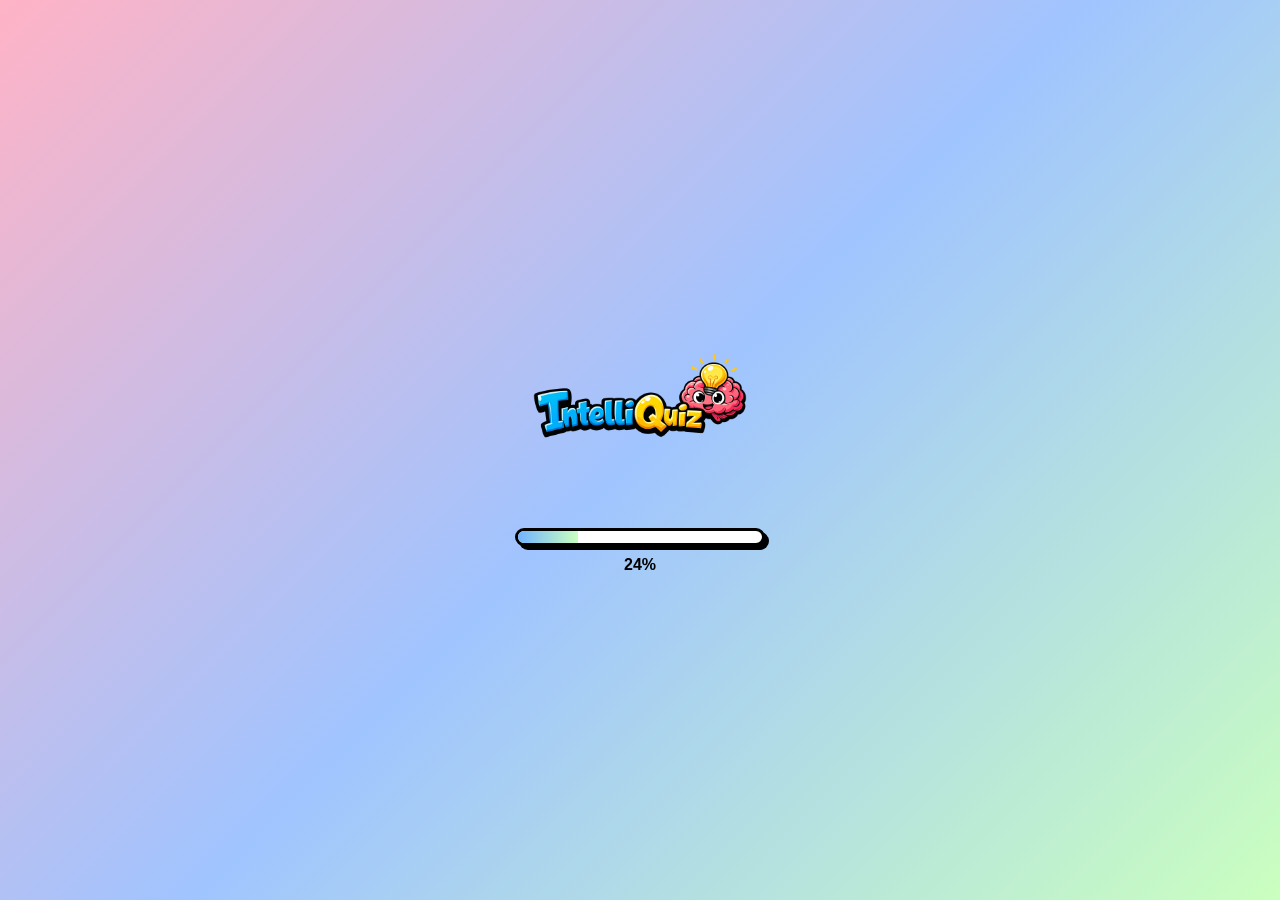
==== index.html @ e856bff6 "IntelliQuiz v1.0 - juego completo con categorias, ruleta, musica y sistema de puntuacion" ====
<!DOCTYPE html>
<html lang="es">
<head>
    <meta charset="UTF-8">
    <meta name="description" content="IntelliQuiz es un juego de trivia interactivo con categorías, temporizador y sistema de puntuación. Aprende y diviértete respondiendo preguntas.">
    <meta name="author" content="AbdielM">
    <meta name="viewport" content="width=device-width, initial-scale=1.0">
    <meta name="robots" content="index, follow">
    <link rel="icon" type="image/png" sizes="64x32" href="image/logo.png">
    <title>IntelliQuiz - Juego de Trivia Online</title>
    <link rel="stylesheet" href="style.css">
</head>
<body>

     <!-- Pantalla de carga -->
    <div id="loader">
    <div class="loader-box">
        <img src="image/logo.png" class="loader-logo" alt="logo">

        <div class="loader-barra-container">
            <div class="loader-barra" id="barra"></div>
        </div>

        <span id="porcentaje">0%</span>
    </div>
</div>

      <!-- Musica -->
    <audio id="bgMusic" loop>
    <source src="musica/Modern Attempt.mp3" type="audio/mpeg">
</audio>

<button id="btnMusic" class="btn-music off" onclick="toggleMusic()">
    🔇
</button>

     <!-- Modal de bienvenida -->
    <div id="modal-splash" class="modal oculto">
    <div class="modal-contenido">
        <button class="btn-cerrar" onclick="cerrarSplash()">✕</button>
        <h2>¡Bienvenido! 👋</h2>
        <p>Responde <strong>10 preguntas</strong> de tu categoría favorita.</p>
        <p>⏱ Tienes <strong>20 segundos</strong> por pregunta.</p>
        <p>💡 Tienes <strong>2 oportunidades</strong> por pregunta.</p>
        <p>⭐ Primera correcta = <strong>10 pts</strong>, segunda = <strong>5 pts</strong>.</p>
        <br>
        <label>
            <input type="checkbox" id="no-mostrar"> No mostrar de nuevo
        </label>
    </div>
</div>
<div class="inicio-container">

    <!-- Título -->
    <h1 class="titulo">IntelliQuiz</h1>

    <!-- Categorías -->
    <div class="categorias">
        <h2>Selecciona una categoría</h2>

        <div class="grid-categorias">
            <button class="categoria-btn" onclick="seleccionarCategoria('ciencia')">🧪 Ciencia</button>
            <button class="categoria-btn" onclick="seleccionarCategoria('historia')">📜 Historia</button>
            <button class="categoria-btn" onclick="seleccionarCategoria('tecnologia')">💻 Tecnología</button>
            <button class="categoria-btn" onclick="seleccionarCategoria('geografia')">🌎 Geografía</button>
            <button class="categoria-btn" onclick="seleccionarCategoria('cultura')">🎭 Cultura</button>
            <button class="categoria-btn" onclick="seleccionarCategoria('musica')">🎵 Música</button>
            <button class="categoria-btn" onclick="seleccionarCategoria('videojuegos')">🎮 Videojuegos</button>
            <button class="categoria-btn" onclick="seleccionarCategoria('deportes')">⚽ Deportes</button>
            <button class="categoria-btn" onclick="seleccionarCategoria('biblia')">🙏 Biblia</button>
        </div>
    </div>

    <!-- Botones de acción -->
    <div class="botones-accion">
        <a href="ruleta.html">
            <button class="btn-ruleta">🎰 Ruleta</button>
        </a>
        <a href="trivia.html">
            <button onclick="iniciarJuego()" class="btn-iniciar">Jugar</button>
        </a>
    </div>

</div>

<script>
    

    function iniciarJuego() {
    localStorage.setItem("musica", "on");
    window.location.href = "trivia.html";
}

    function seleccionarCategoria(cat) {
        localStorage.setItem("categoria", cat);
        console.log("Categoría guardada:", cat);
    }

    const botones = document.querySelectorAll(".categoria-btn");
    botones.forEach(btn => {
        btn.addEventListener("click", function() {
            botones.forEach(btn => btn.classList.remove("active"));
            this.classList.add("active");
        });
    });

    // =====================
    // Modal de bienvenida      
    // =====================
    if(!localStorage.getItem("splashVisto")){
        document.getElementById("modal-splash").classList.remove("oculto");
    }

    function cerrarSplash(){
        if(document.getElementById("no-mostrar").checked){
            localStorage.setItem("splashVisto", "true");
        }
        document.getElementById("modal-splash").classList.add("oculto");
    }

    const musica = document.getElementById("bgMusic");
    const btnMusic = document.getElementById("btnMusic");

    let activo = false;


    // =====================
    // Control de la música
    // =====================
    function toggleMusic(){
        if(activo){
            musica.pause();
            btnMusic.classList.remove("on");
            btnMusic.classList.add("off");
           btnMusic.textContent = "🔇";
           activo = false;
        } else {
            musica.volume = 0.3;
            musica.play().catch(() => {
                console.log("El navegador bloqueó el autoplay");
            });
            btnMusic.classList.remove("off");
            btnMusic.classList.add("on");
            btnMusic.textContent = "🔊";
            activo = true;
        }
        localStorage.setItem("musicaActiva", activo);
        
        setInterval(() => {
    if (!musica.paused) {
        localStorage.setItem("tiempoMusica", musica.currentTime);
    }
}, 1000);
    }

    // =====================
    // Pantalla de carga
    // =====================

    window.addEventListener("load", () => {

    const loader = document.getElementById("loader");

    if(sessionStorage.getItem("loaderVisto")){
        loader.style.display = "none";
         return;
    }

    sessionStorage.setItem("loaderVisto", "true");
    
    let barra = document.getElementById("barra");
    let porcentajeText = document.getElementById("porcentaje");
    

    let duracion = 5000;
    let inicio = Date.now();

    let intervalo = setInterval(()=>{

        let tiempoActual = Date.now();
        let progreso = ((tiempoActual - inicio) / duracion) * 100;

        if (progreso >= 100){
            progreso = 100;
            clearInterval(intervalo);

            loader.style.opacity = 0;

            setTimeout(()=>{
                loader.style.display = "none";
            }, 600);
        }

        barra.style.width = progreso + "%";
        porcentajeText.innerText = Math.floor(progreso) + "%";
    }, 16);

});

    // =====================
    // cargar musica donde se quedó
    // =====================

    window.addEventListener("load", () => {
    const musica = document.getElementById("bgMusic");
    const activa = localStorage.getItem("musicaActiva") === "true";

    if (activa) {
        musica.volume = 0.3;

        const tiempo = localStorage.getItem("tiempoMusica");
        if (tiempo) {
            musica.currentTime = tiempo;
        }

        musica.play().catch(() => {
            console.log("Esperando interacción...");
        });

        // actualizar botón visual
        const btn = document.getElementById("btnMusic");
        btn.classList.remove("off");
        btn.classList.add("on");
        btn.textContent = "🔊";
    }
});

</script>

</body>
</html>
---- style.css ----
/* =====================
   Reset
   ===================== */
* {
    margin: 0;
    padding: 0;
    box-sizing: border-box;
    font-family: 'Comic Sans MS', cursive, sans-serif;
}

/* =====================
   Body
   ===================== */
body {
    height: 100vh;
    background: linear-gradient(135deg, #ffb3c6, #a0c4ff, #caffbf);
    display: flex;
    justify-content: center;
    align-items: center;
}

/* =====================
   Index - Contenedor
   ===================== */
.inicio-container {
    width: 85%;
    max-width: 800px;
    background: #fff;
    padding: 30px;
    border-radius: 25px;
    border: 4px solid #000;
    box-shadow: 8px 8px 0px #000;
    text-align: center;
}

/* Título */
.titulo {
    font-size: 40px;
    margin-bottom: 25px;
}

/* Categorías */
.categorias h2 {
    margin-bottom: 15px;
}

.grid-categorias {
    display: grid;
    grid-template-columns: 1fr 1fr 1fr;
    gap: 15px;
    margin-bottom: 25px;
}

/* Botones de categoría */
.categoria-btn {
    padding: 15px;
    border-radius: 15px;
    border: 3px solid #000;
    background: #ffd6a5;
    cursor: pointer;
    font-size: 16px;
    box-shadow: 4px 4px 0px #000;
    transition: 0.2s;
}

.categoria-btn:hover {
    transform: translateY(-3px);
}

.categoria-btn.active {
    background-color: #72b4ff;
    transform: translateY(2px);
    box-shadow: 2px 2px 0px #000;
}

/* Botones de acción (Ruleta + Jugar) */
.botones-accion {
    display: flex;
    justify-content: center;
    align-items: center;
    gap: 20px;
}

/* Botón ruleta */
.btn-ruleta {
    padding: 15px 30px;
    font-size: 18px;
    border-radius: 15px;
    border: 3px solid #000;
    background: #ffb3c6;
    cursor: pointer;
    box-shadow: 5px 5px 0px #000;
    transition: 0.2s;
}

.btn-ruleta:hover {
    transform: scale(1.05);
}

.btn-ruleta:active {
    transform: scale(0.95);
}

/* Botón iniciar */
.btn-iniciar {
    padding: 15px 30px;
    font-size: 18px;
    border-radius: 15px;
    border: 3px solid #000;
    background: #caffbf;
    cursor: pointer;
    box-shadow: 5px 5px 0px #000;
    transition: 0.2s;
}

.btn-iniciar:hover {
    transform: scale(1.05);
}

.btn-iniciar:active {
    transform: scale(0.95);
}

a {
    text-decoration: none;
}

/* =====================
   Trivia - Contenedor
   ===================== */
.container {
    width: 80%;
    max-width: 700px;
    background: #ffffff;
    padding: 30px;
    border-radius: 25px;
    border: 4px solid #000;
    box-shadow: 8px 8px 0px #000;
}

/* Header */
.header {
    display: flex;
    justify-content: space-between;
    font-size: 18px;
    margin-bottom: 25px;
    font-weight: bold;
}

/* Pregunta */
.pregunta {
    text-align: center;
    font-size: 26px;
    margin-bottom: 35px;
    padding: 15px;
    background: #ffd6a5;
    border-radius: 15px;
    border: 3px solid #000;
}

/* Grid respuestas */
.respuestas {
    display: grid;
    grid-template-columns: 1fr 1fr;
    gap: 20px;
}

/* Botones de respuesta */
.btn {
    padding: 15px;
    font-size: 16px;
    border-radius: 15px;
    border: 3px solid #000;
    background: #a0c4ff;
    cursor: pointer;
    transition: 0.2s;
    box-shadow: 4px 4px 0px #000;
}

.btn:hover {
    background: #72b4ff;
    transform: translateY(-3px);
}

.btn.correcto {
    background-color: #2bff005f;
    transform: translateY(2px);
    box-shadow: 2px 2px 0px #000;
}

.btn.incorrecto {
    background-color: #ff004078;
    transform: translateY(2px);
    box-shadow: 2px 2px 0px #000;
}

/* =====================
   Modal
   ===================== */
.modal {
    position: fixed;
    top: 0;
    left: 0;
    width: 100%;
    height: 100%;
    background: rgba(0, 0, 0, 0.5);
    display: flex;
    justify-content: center;
    align-items: center;
}

.oculto {
    display: none;
}

.modal-contenido {
    background: #fff;
    padding: 30px;
    border-radius: 20px;
    border: 4px solid #000;
    text-align: center;
    box-shadow: 8px 8px 0px #000;
    animation: aparecer 0.3s ease;
}

.modal-contenido h2 {
    margin-bottom: 20px;
    font-size: 24px;
}

.modal-contenido button {
    padding: 12px 20px;
    border-radius: 12px;
    border: 3px solid #000;
    background: #caffbf;
    cursor: pointer;
    font-size: 16px;
    box-shadow: 4px 4px 0px #000;
    transition: 0.2s;
}

.modal-contenido button:hover {
    transform: translateY(-2px);
}

.modal-contenido button:active {
    transform: translateY(2px);
    box-shadow: 2px 2px 0px #000;
}

/* =====================
   Animaciones
   ===================== */
@keyframes aparecer {
    from {
        transform: scale(0.7);
        opacity: 0;
    }
    to {
        transform: scale(1);
        opacity: 1;
    }
}

/* =====================
   Splash
   ===================== */
.modal-contenido {
    position: relative;
}

.btn-cerrar {
    position: absolute;
    top: 10px;
    right: 10px;
    background: none;
    border: none;
    font-size: 20px;
    cursor: pointer;
    box-shadow: none;
    padding: 5px;
    line-height: 1;
}

.btn-cerrar:hover {
    transform: scale(1.2);
    box-shadow: none;
}

.btn-cerrar:active {
    transform: scale(0.95);
    box-shadow: none;
}

.modal-splash-contenido {
    background: #fff;
    padding: 35px 40px;
    border-radius: 20px;
    border: 4px solid #000;
    text-align: center;
    box-shadow: 8px 8px 0px #000;
    animation: aparecer 0.3s ease;
    position: relative;
    max-width: 420px;
}

.modal-splash-contenido h2 {
    font-size: 26px;
    margin-bottom: 20px;
}

.modal-splash-contenido p {
    font-size: 15px;
    margin-bottom: 10px;
    line-height: 1.6;
}

.modal-splash-contenido label {
    font-size: 14px;
    cursor: pointer;
    display: flex;
    align-items: center;
    justify-content: center;
    gap: 8px;
    margin-top: 15px;
    color: #555;
}

/* =====================
   Botón Música
   ===================== */
.btn-music {
    position: fixed;
    top: 20px;
    right: 20px;
    width: 55px;
    height: 55px;
    border-radius: 50%;
    border: 3px solid #000;
    font-size: 22px;
    cursor: pointer;
    box-shadow: 4px 4px 0px #000;
    display: flex;
    justify-content: center;
    align-items: center;
    transition: 0.2s;
    z-index: 1000;
}

/* Hover */
.btn-music:hover {
    transform: scale(1.1);
}

/* Click */
.btn-music:active {
    transform: scale(0.9);
    box-shadow: 2px 2px 0px #000;
}

/* Estado ACTIVADO */
.btn-music.on {
    background: #caffbf; /* verde como tu botón iniciar */
}

/* Estado DESACTIVADO */
.btn-music.off {
    background: #ffb3c6; /* rosita como ruleta */
}

/* =====================
   LOADER PRO
   ===================== */
#loader {
    position: fixed;
    width: 100%;
    height: 100%;
    background: linear-gradient(135deg, #ffb3c6, #a0c4ff, #caffbf);
    display: flex;
    justify-content: center;
    align-items: center;
    z-index: 9999;
    transition: opacity 0.6s ease;
}

/* Caja central */
.loader-box {
    text-align: center;
}

/* Logo */
.loader-logo {
    width: clamp(180px, 25vw, 260px);
    margin-bottom: 25px;
    animation: float 2s ease-in-out infinite;
}

/* Animación flotante */
@keyframes float {
    0%, 100% { transform: translateY(0); }
    50% { transform: translateY(-10px); }
}

/* Barra contenedor */
.loader-barra-container {
    width: 250px;
    height: 18px;
    background: #fff;
    border: 3px solid #000;
    border-radius: 10px;
    overflow: hidden;
    margin: 0 auto 10px;
    box-shadow: 4px 4px 0px #000;
}

/* Barra progreso */
.loader-barra {
    height: 100%;
    width: 0%;
    background: linear-gradient(90deg, #72b4ff, #caffbf);
    transition: width 0.2s;
}

/* Porcentaje */
#porcentaje {
    font-weight: bold;
    font-size: 16px;
}
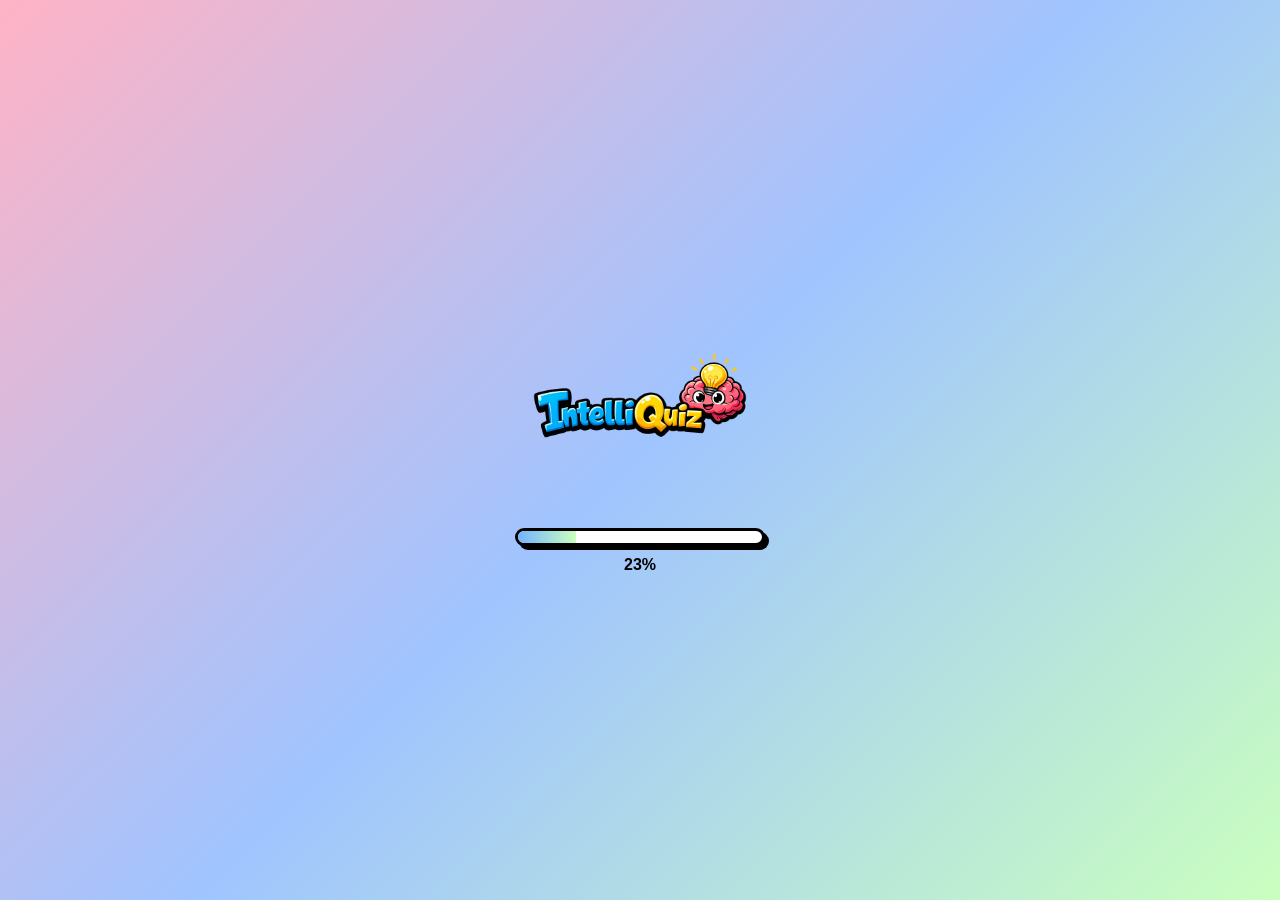
==== commit ed313f23: "Etiqutas de meta agregadas" ====
--- a/index.html
+++ b/index.html
@@ -6,8 +6,12 @@
     <meta name="author" content="AbdielM">
     <meta name="viewport" content="width=device-width, initial-scale=1.0">
     <meta name="robots" content="index, follow">
+    <meta property="og:title" content="IntelliQuiz - Juego de Trivia Online">
+    <meta property="og:description" content="Pon a prueba tus conocimientos con IntelliQuiz, un juego de trivia interactivo con categorías y puntuación.">
+    <meta property="og:image" content="image/logo.png">
+    <meta property="og:type" content="website">
     <link rel="icon" type="image/png" sizes="64x32" href="image/logo.png">
-    <title>IntelliQuiz - Juego de Trivia Online</title>
+    <title>IntelliQuiz | Trivia Online con Categorías y Puntuación</title>
     <link rel="stylesheet" href="style.css">
 </head>
 <body>
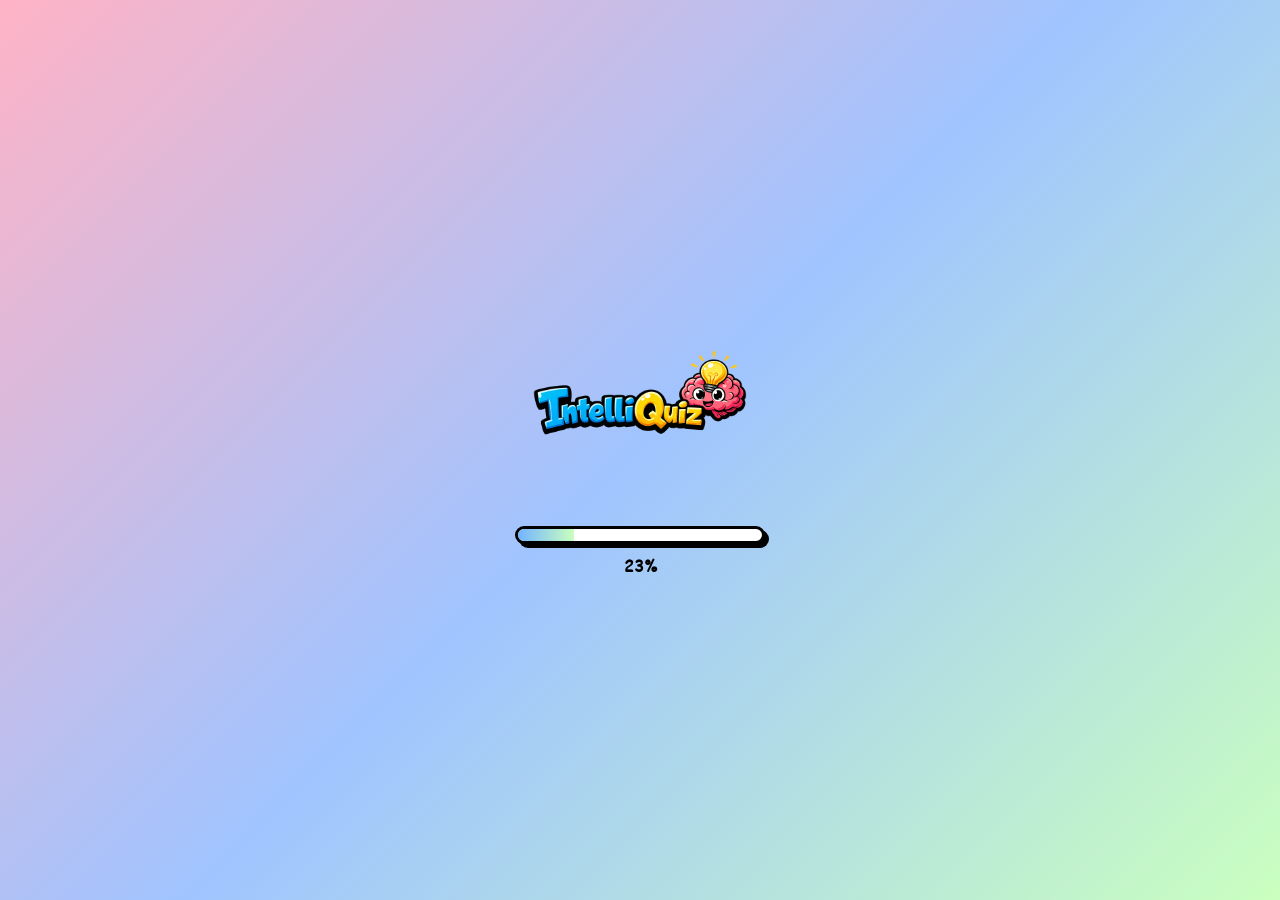
==== commit 14903af2: "Nuevas categorias agregadas" ====
--- a/index.html
+++ b/index.html
@@ -72,6 +72,9 @@
             <button class="categoria-btn" onclick="seleccionarCategoria('videojuegos')">🎮 Videojuegos</button>
             <button class="categoria-btn" onclick="seleccionarCategoria('deportes')">⚽ Deportes</button>
             <button class="categoria-btn" onclick="seleccionarCategoria('biblia')">🙏 Biblia</button>
+            <button class="categoria-btn" onclick="seleccionarCategoria('peliculas_series')">🎬 Películas y series</button>
+            <button class="categoria-btn" onclick="seleccionarCategoria('autos')">🚗 Autos</button>
+            <button class="categoria-btn" onclick="seleccionarCategoria('gastronomia')">🍽️ Gastronomía</button>
         </div>
     </div>
 
--- a/style.css
+++ b/style.css
@@ -1,3 +1,10 @@
+@font-face {
+    font-family: 'ComicSans';
+    src: url('fonts/ComicSans.ttf') format('truetype');
+    font-weight: normal;
+    font-style: normal;
+}
+
 /* =====================
    Reset
    ===================== */
@@ -5,18 +12,19 @@
     margin: 0;
     padding: 0;
     box-sizing: border-box;
-    font-family: 'Comic Sans MS', cursive, sans-serif;
+    font-family: 'ComicSans', cursive, sans-serif;
 }
 
 /* =====================
    Body
    ===================== */
 body {
-    height: 100vh;
+    min-height: 100dvh;
     background: linear-gradient(135deg, #ffb3c6, #a0c4ff, #caffbf);
     display: flex;
     justify-content: center;
     align-items: center;
+    padding: 15px;
 }
 
 /* =====================
@@ -142,9 +150,32 @@
 .header {
     display: flex;
     justify-content: space-between;
+    align-items: center;
+    gap: 12px;
+    flex-wrap: wrap;
     font-size: 18px;
     margin-bottom: 25px;
     font-weight: bold;
+}
+
+.btn-salir {
+    padding: 10px 18px;
+    border-radius: 15px;
+    border: 3px solid #000;
+    background: #ffb3c6;
+    cursor: pointer;
+    box-shadow: 4px 4px 0px #000;
+    font-size: 16px;
+    transition: 0.2s;
+}
+
+.btn-salir:hover {
+    transform: translateY(-2px);
+}
+
+.btn-salir:active {
+    transform: translateY(2px);
+    box-shadow: 2px 2px 0px #000;
 }
 
 /* Pregunta */
@@ -207,6 +238,7 @@
     display: flex;
     justify-content: center;
     align-items: center;
+    padding: 15px;
 }
 
 .oculto {
@@ -221,6 +253,9 @@
     text-align: center;
     box-shadow: 8px 8px 0px #000;
     animation: aparecer 0.3s ease;
+    width: 90%;
+    max-width: 420px;
+    position: relative;
 }
 
 .modal-contenido h2 {
@@ -265,10 +300,6 @@
 /* =====================
    Splash
    ===================== */
-.modal-contenido {
-    position: relative;
-}
-
 .btn-cerrar {
     position: absolute;
     top: 10px;
@@ -347,29 +378,25 @@
     z-index: 1000;
 }
 
-/* Hover */
 .btn-music:hover {
     transform: scale(1.1);
 }
 
-/* Click */
 .btn-music:active {
     transform: scale(0.9);
     box-shadow: 2px 2px 0px #000;
 }
 
-/* Estado ACTIVADO */
 .btn-music.on {
-    background: #caffbf; /* verde como tu botón iniciar */
-}
-
-/* Estado DESACTIVADO */
+    background: #caffbf;
+}
+
 .btn-music.off {
-    background: #ffb3c6; /* rosita como ruleta */
-}
-
-/* =====================
-   LOADER PRO
+    background: #ffb3c6;
+}
+
+/* =====================
+   LOADER
    ===================== */
 #loader {
     position: fixed;
@@ -383,25 +410,21 @@
     transition: opacity 0.6s ease;
 }
 
-/* Caja central */
 .loader-box {
     text-align: center;
 }
 
-/* Logo */
 .loader-logo {
     width: clamp(180px, 25vw, 260px);
     margin-bottom: 25px;
     animation: float 2s ease-in-out infinite;
 }
 
-/* Animación flotante */
 @keyframes float {
     0%, 100% { transform: translateY(0); }
-    50% { transform: translateY(-10px); }
-}
-
-/* Barra contenedor */
+    50%       { transform: translateY(-10px); }
+}
+
 .loader-barra-container {
     width: 250px;
     height: 18px;
@@ -413,7 +436,6 @@
     box-shadow: 4px 4px 0px #000;
 }
 
-/* Barra progreso */
 .loader-barra {
     height: 100%;
     width: 0%;
@@ -421,8 +443,118 @@
     transition: width 0.2s;
 }
 
-/* Porcentaje */
 #porcentaje {
     font-weight: bold;
     font-size: 16px;
+}
+
+/* =====================
+   Responsive móvil
+   ===================== */
+@media (max-width: 600px) {
+
+    body {
+        align-items: center;
+        padding: 12px;
+    }
+
+    /* --- Index --- */
+    .inicio-container {
+        width: 100%;
+        padding: 20px 12px;
+    }
+
+    .titulo {
+        font-size: 28px;
+        margin-bottom: 15px;
+    }
+
+    .categorias h2 {
+        font-size: 16px;
+        margin-bottom: 12px;
+    }
+
+    .grid-categorias {
+        grid-template-columns: 1fr 1fr;
+        gap: 10px;
+        margin-bottom: 18px;
+    }
+
+    .categoria-btn {
+        padding: 12px 6px;
+        font-size: 13px;
+    }
+
+    .botones-accion {
+        flex-direction: column;
+        gap: 12px;
+    }
+
+    .btn-ruleta,
+    .btn-iniciar {
+        width: 100%;
+        padding: 14px;
+        font-size: 16px;
+    }
+
+    /* --- Trivia --- */
+    .container {
+        width: 100%;
+        padding: 15px 12px;
+    }
+
+    .header {
+        font-size: 13px;
+        margin-bottom: 12px;
+    }
+
+    .pregunta {
+        font-size: 17px;
+        margin-bottom: 18px;
+        padding: 12px;
+        line-height: 1.4;
+    }
+
+    .respuestas {
+        grid-template-columns: 1fr;
+        gap: 12px;
+    }
+
+    .btn {
+        font-size: 15px;
+        padding: 14px;
+    }
+
+    /* --- Modal --- */
+    .modal-contenido {
+        padding: 20px 15px;
+    }
+
+    .modal-contenido h2 {
+        font-size: 20px;
+        margin-bottom: 12px;
+    }
+
+    .modal-contenido p {
+        font-size: 14px;
+    }
+
+    .modal-contenido button {
+        font-size: 15px;
+        padding: 12px 18px;
+    }
+
+    /* --- Botón música --- */
+    .btn-music {
+        top: 10px;
+        right: 10px;
+        width: 42px;
+        height: 42px;
+        font-size: 18px;
+    }
+
+    /* --- Loader --- */
+    .loader-barra-container {
+        width: 200px;
+    }
 }
